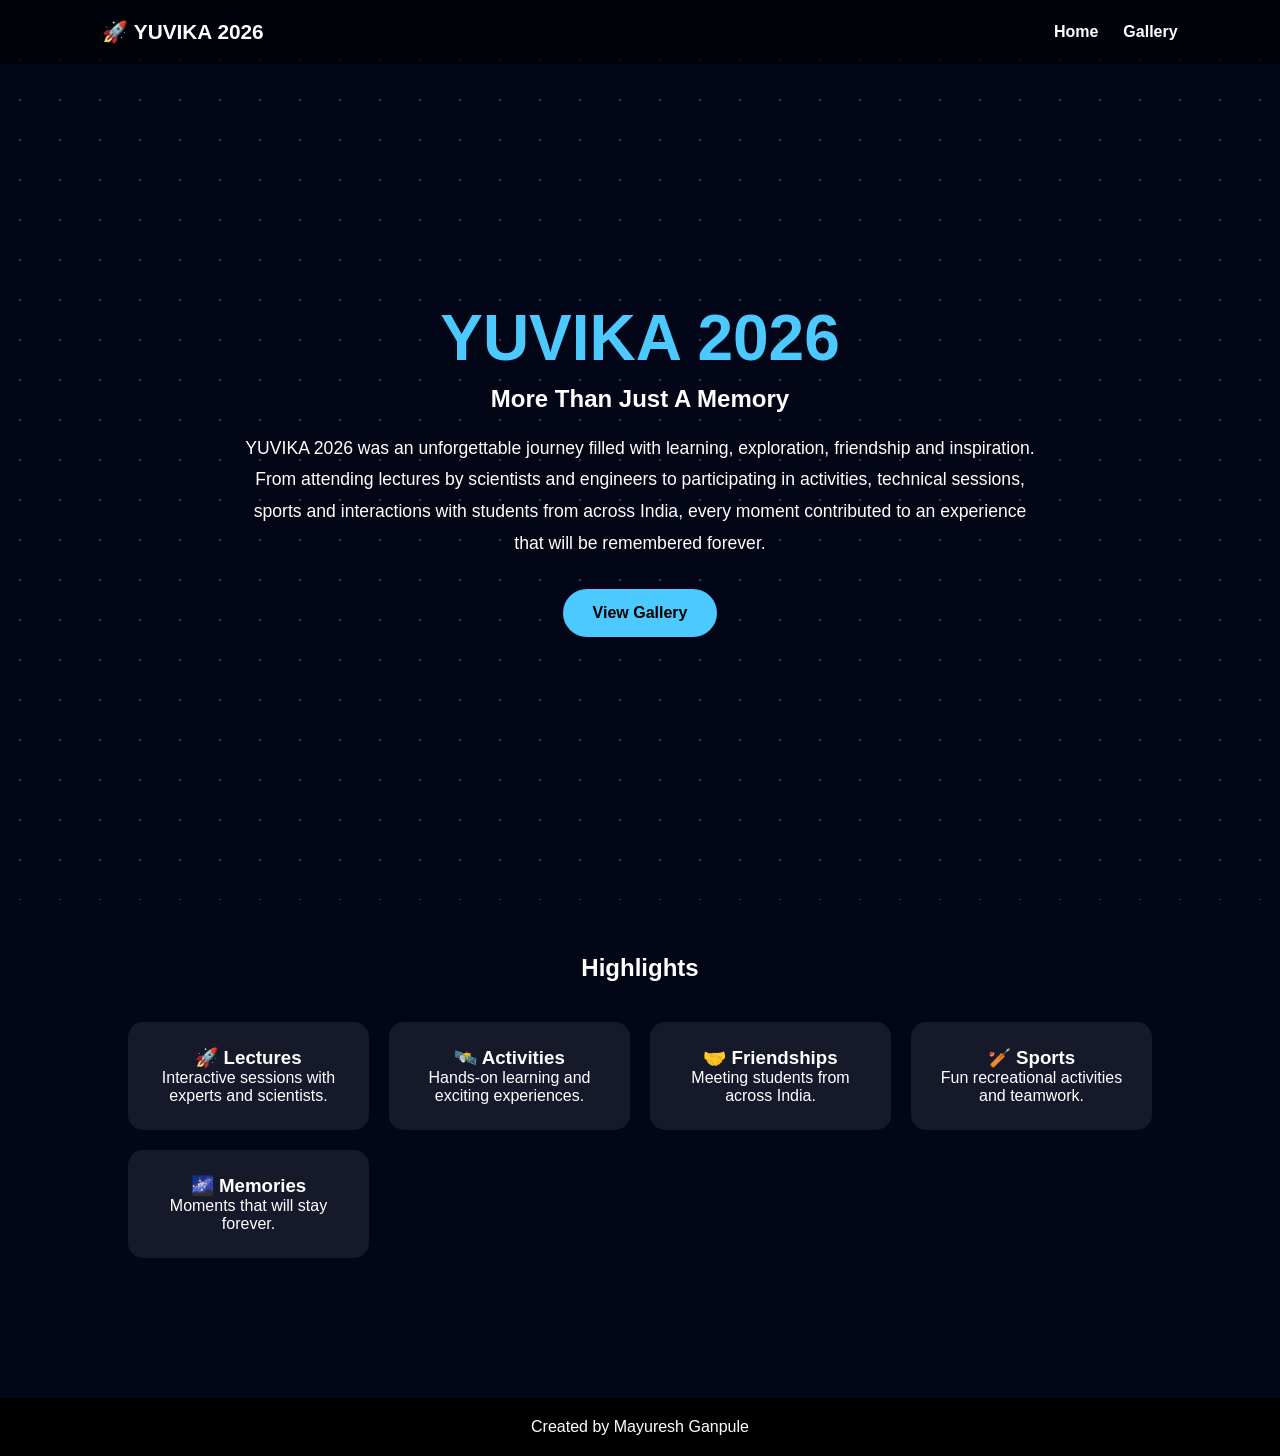
==== index.html @ 9c0026ad "Add files via upload" ====
<!DOCTYPE html>
<html lang="en">
<head>
<meta charset="UTF-8">
<meta name="viewport" content="width=device-width, initial-scale=1.0">
<title>YUVIKA 2026 | More Than Just A Memory</title>
<link rel="stylesheet" href="style.css">
</head>

<body>

<div class="stars"></div>

<nav>
    <div class="logo">🚀 YUVIKA 2026</div>

    <ul>
        <li><a href="index.html">Home</a></li>
        <li><a href="gallery.html">Gallery</a></li>
    </ul>
</nav>

<section class="hero">

    <h1>YUVIKA 2026</h1>

    <h2>More Than Just A Memory</h2>

    <p>
        YUVIKA 2026 was an unforgettable journey filled with learning,
        exploration, friendship and inspiration. From attending lectures
        by scientists and engineers to participating in activities,
        technical sessions, sports and interactions with students from
        across India, every moment contributed to an experience that
        will be remembered forever.
    </p>

    <a href="gallery.html" class="btn">View Gallery</a>

</section>

<section class="highlights">

<h2>Highlights</h2>

<div class="cards">

<div class="card">
<h3>🚀 Lectures</h3>
<p>Interactive sessions with experts and scientists.</p>
</div>

<div class="card">
<h3>🛰️ Activities</h3>
<p>Hands-on learning and exciting experiences.</p>
</div>

<div class="card">
<h3>🤝 Friendships</h3>
<p>Meeting students from across India.</p>
</div>

<div class="card">
<h3>🏏 Sports</h3>
<p>Fun recreational activities and teamwork.</p>
</div>

<div class="card">
<h3>🌌 Memories</h3>
<p>Moments that will stay forever.</p>
</div>

</div>

</section>

<footer>
    <p>Created by Mayuresh Ganpule</p>
</footer>

</body>
</html>
---- style.css ----
*{
margin:0;
padding:0;
box-sizing:border-box;
font-family:Arial, sans-serif;
}

body{
background:#020617;
color:white;
overflow-x:hidden;
}

.stars{
position:fixed;
width:100%;
height:100%;
background-image:
radial-gradient(white 1px, transparent 1px);
background-size:40px 40px;
opacity:0.2;
z-index:-1;
}

nav{
display:flex;
justify-content:space-between;
align-items:center;
padding:20px 8%;
background:rgba(0,0,0,0.5);
backdrop-filter:blur(10px);
position:sticky;
top:0;
}

.logo{
font-size:1.3rem;
font-weight:bold;
}

nav ul{
display:flex;
gap:25px;
list-style:none;
}

nav a{
color:white;
text-decoration:none;
font-weight:bold;
}

.hero{
min-height:90vh;
display:flex;
flex-direction:column;
justify-content:center;
align-items:center;
text-align:center;
padding:30px;
}

.hero h1{
font-size:4rem;
color:#4cc9ff;
margin-bottom:10px;
}

.hero h2{
margin-bottom:20px;
}

.hero p{
max-width:800px;
line-height:1.8;
font-size:1.1rem;
}

.btn{
margin-top:30px;
padding:15px 30px;
background:#4cc9ff;
color:black;
text-decoration:none;
font-weight:bold;
border-radius:30px;
}

.highlights{
padding:80px 10%;
text-align:center;
}

.highlights h2{
margin-bottom:40px;
}

.cards{
display:grid;
grid-template-columns:repeat(auto-fit,minmax(220px,1fr));
gap:20px;
}

.card{
background:rgba(255,255,255,0.08);
padding:25px;
border-radius:15px;
transition:0.3s;
}

.card:hover{
transform:translateY(-8px);
box-shadow:0 0 15px #4cc9ff;
}

.gallery-page{
padding:80px 10%;
text-align:center;
}

.gallery-page h1{
color:#4cc9ff;
margin-bottom:15px;
}

.gallery-text{
margin-bottom:40px;
}

.gallery-grid{
display:grid;
grid-template-columns:repeat(auto-fit,minmax(280px,1fr));
gap:20px;
}

.gallery-grid img{
width:100%;
height:250px;
object-fit:cover;
border-radius:15px;
transition:0.3s;
cursor:pointer;
}

.gallery-grid img:hover{
transform:scale(1.05);
box-shadow:0 0 20px #4cc9ff;
}

footer{
margin-top:60px;
padding:20px;
text-align:center;
background:black;
}

@media(max-width:768px){

.hero h1{
font-size:2.5rem;
}

nav{
flex-direction:column;
gap:15px;
}

}
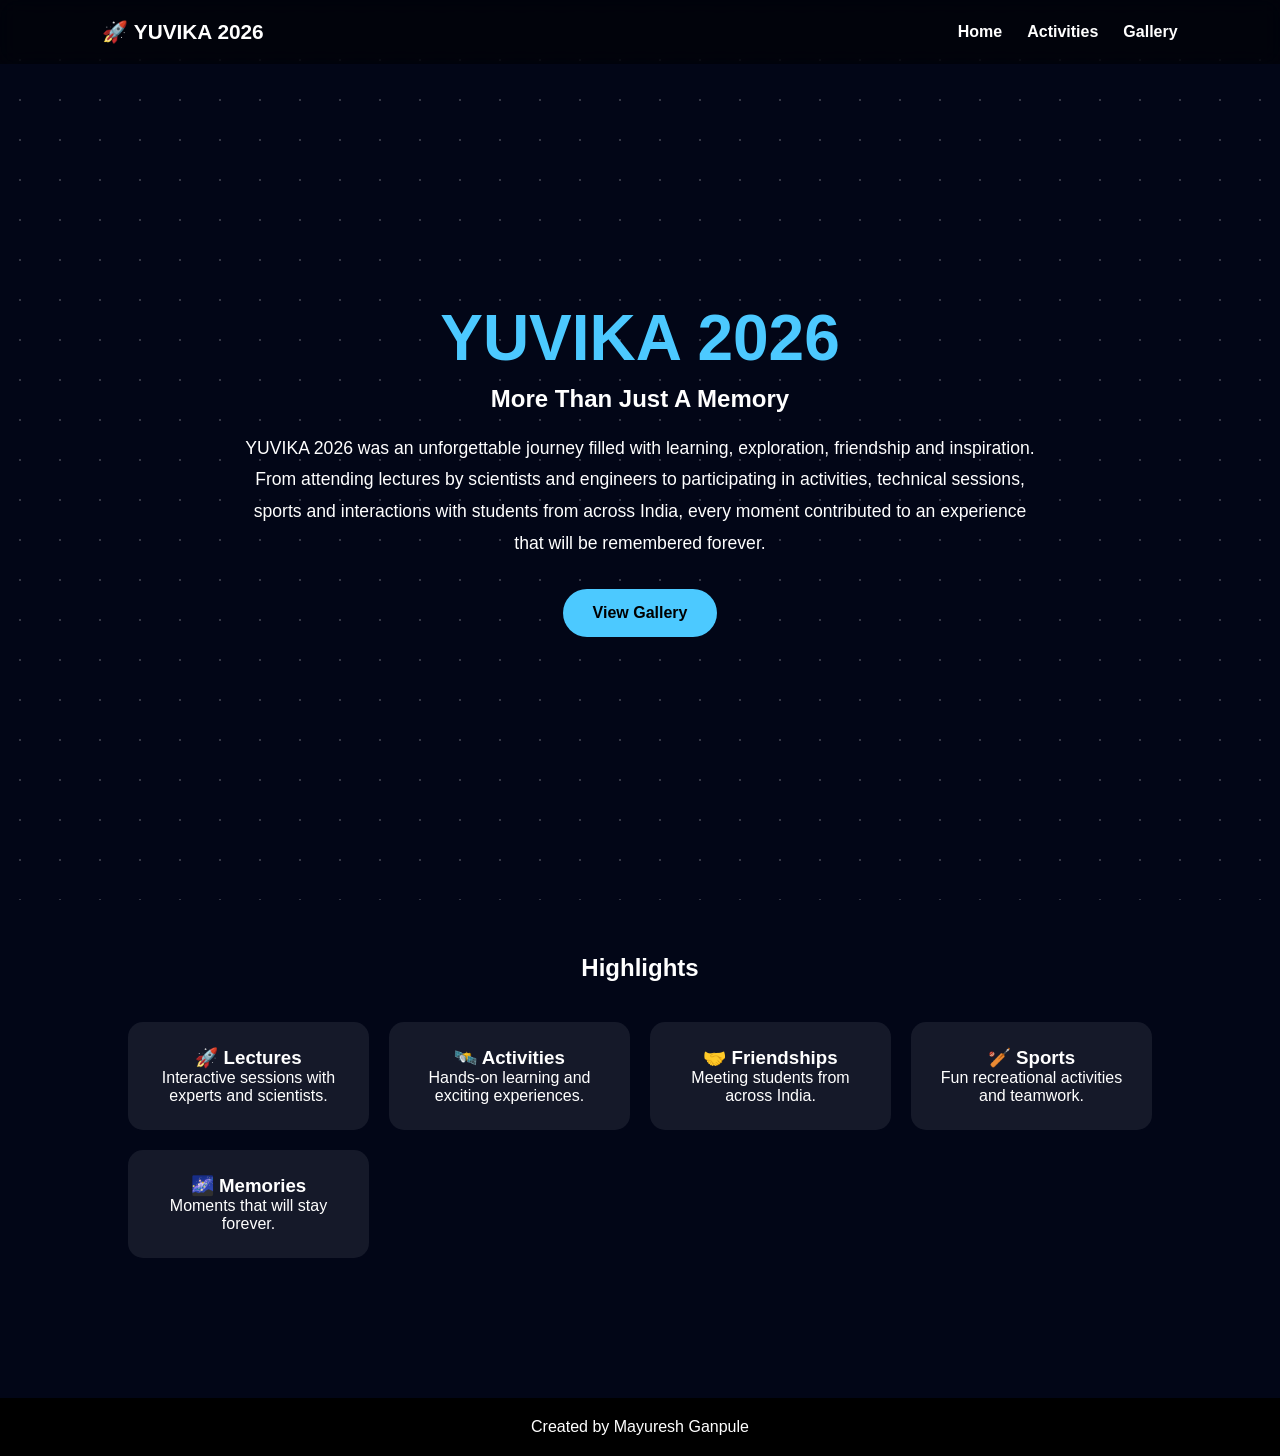
==== commit 2567cbdc: "Update index.html" ====
--- a/index.html
+++ b/index.html
@@ -16,7 +16,8 @@
 
     <ul>
         <li><a href="index.html">Home</a></li>
-        <li><a href="gallery.html">Gallery</a></li>
+<li><a href="activities.html">Activities</a></li>
+<li><a href="gallery.html">Gallery</a></li>
     </ul>
 </nav>
 
@@ -79,4 +80,4 @@
 </footer>
 
 </body>
-</html>+</html>
